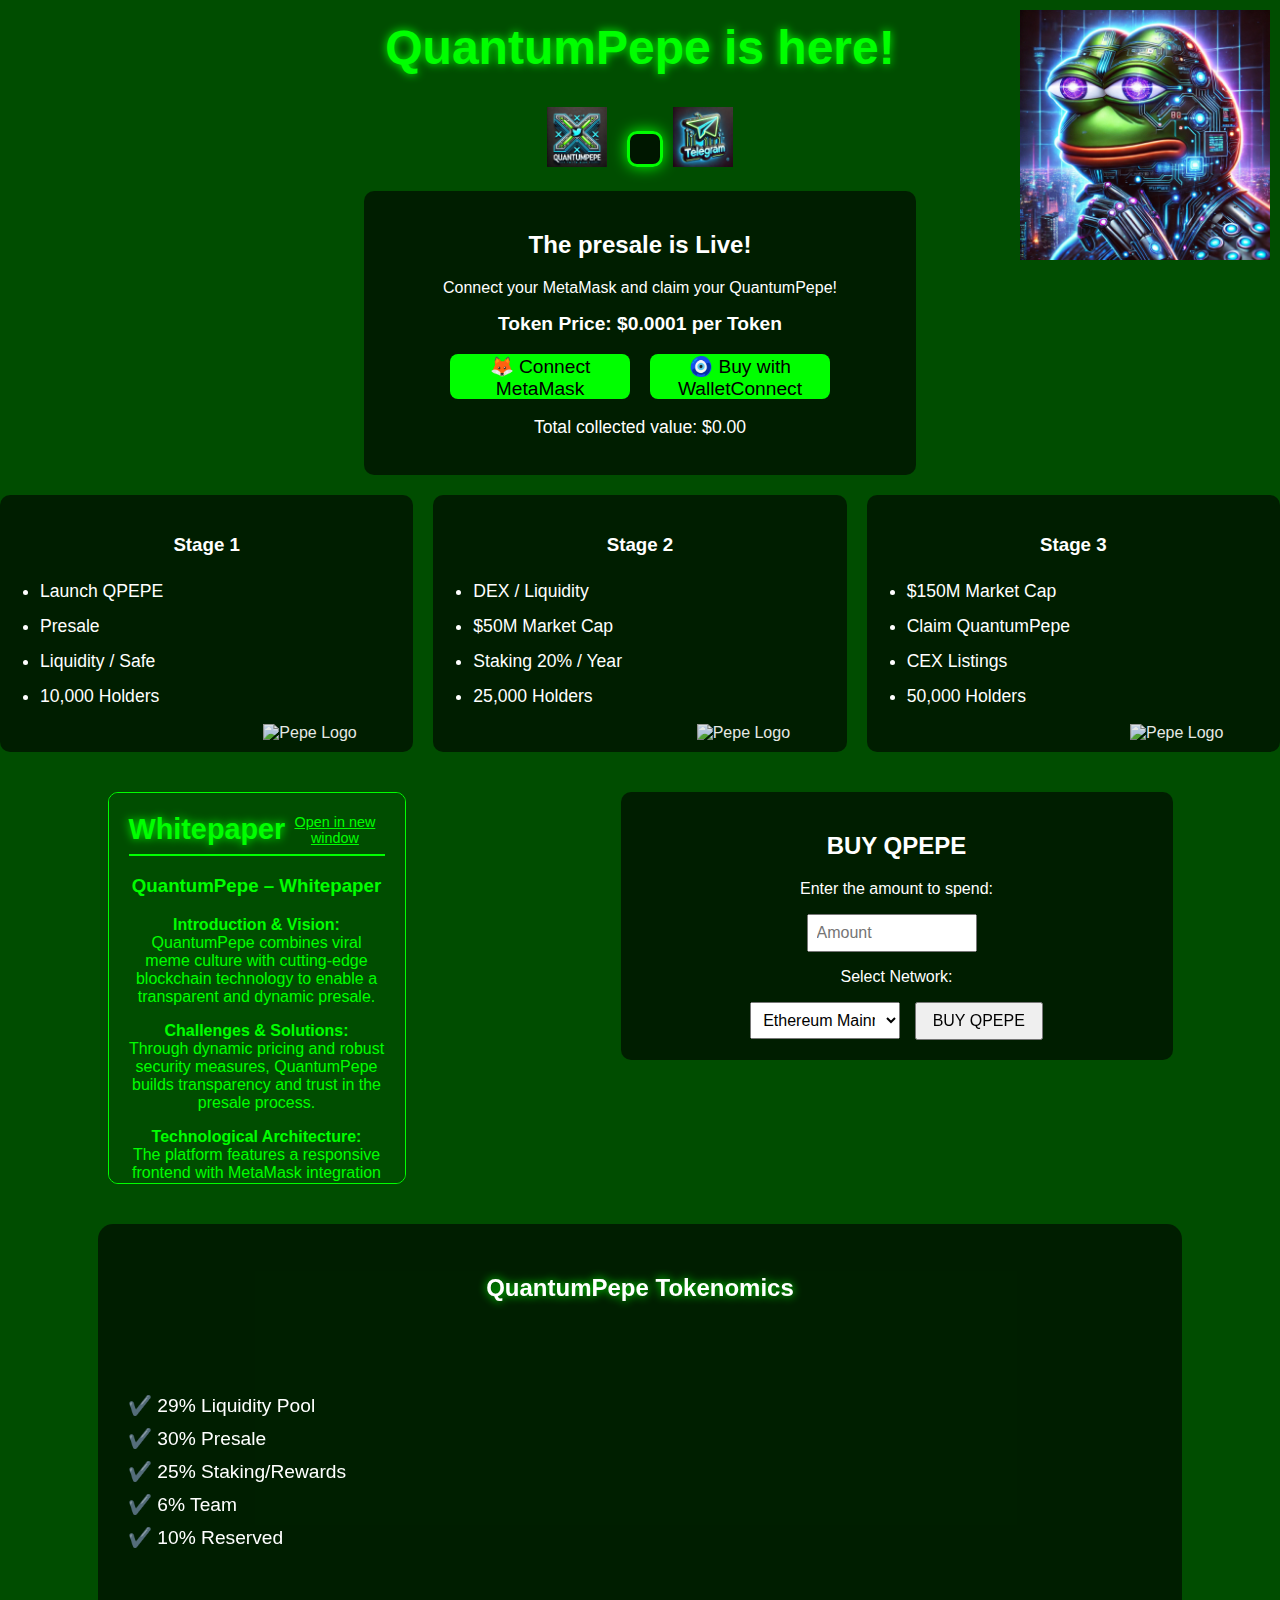
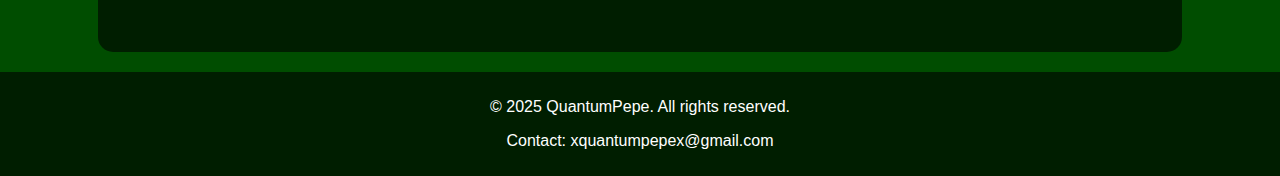
==== index.html @ cd9096f9 "Update index.html" ====
<!DOCTYPE html>
<html lang="en">
<head>
  <meta charset="UTF-8">
  <meta name="viewport" content="width=device-width, initial-scale=1.0">
  <title>QuantumPepe Presale</title>
  <link rel="stylesheet" href="styles.css">
  <script src="https://cdn.jsdelivr.net/npm/ethers@6.6.2/dist/ethers.umd.min.js"></script>
  <style>
    /* --- Ihre vorhandenen Styles --- */
    #contest-info h3 {
      color: #00ff00;
      text-shadow: 0 0 10px #00ff00;
      font-size: 1.3em;
      margin-bottom: 10px;
    }
    /* Mobile hint for MetaMask users */
    #mobile-hint {
      display: none;
      background: rgba(255,255,0,0.2);
      color: #000;
      padding: 5px;
      margin: 10px;
      border-radius: 5px;
      font-size: 0.9em;
    }
    body {
      background-color: #004d00;
      color: #ffffff;
      font-family: 'Orbitron', sans-serif;
      text-align: center;
      margin: 0;
      padding: 0;
    }
    .ai-title {
      font-size: 3em;
      text-shadow: 0 0 10px #00ff00;
      margin-top: 20px;
      color: #00ff00;
    }
    .pepe-logo {
      position: absolute;
      top: 10px;
      right: 10px;
      width: 250px;
      height: auto;
      z-index: 1000;
    }
    .presale {
      background: rgba(0, 0, 0, 0.6);
      padding: 20px;
      border-radius: 10px;
      margin: 20px auto;
      width: 40%;
      text-align: center;
      position: relative;
    }
    #metamaskQR {
      position: absolute;
      bottom: 10px;
      left: 10px;
    }
    .wallet-buttons {
      display: flex;
      justify-content: center;
      gap: 10px;
      margin-top: 10px;
      flex-wrap: wrap;
    }
    .wallet-button {
      width: 180px;
      height: 45px;
      font-size: 1.2em;
      border-radius: 8px;
      border: none;
      cursor: pointer;
    }
    #metamaskButton {
      background: #00ff00;
      color: #000;
    }
    #metamaskButton:hover {
      background: #33ff33;
    }
    .fund-info {
      margin-top: 10px;
      font-size: 1.1em;
    }
    .token-price {
      margin-top: 10px;
      font-size: 1.2em;
      font-weight: bold;
    }
    .stages {
      display: flex;
      justify-content: center;
      gap: 20px;
      margin-top: 20px;
    }
    .stage {
      background: rgba(0, 0, 0, 0.6);
      padding: 20px;
      border-radius: 10px;
      width: 30%;
      text-align: left;
      position: relative;
    }
    .stage h3 {
      text-align: center;
      margin-bottom: 10px;
    }
    .stage ul {
      list-style-type: disc;
      padding-left: 20px;
      line-height: 2em;
      font-size: 1.1em;
    }
    .stage-pepe {
      position: absolute;
      bottom: 10px;
      right: 10px;
      width: 140px;
      height: auto;
      opacity: 0.9;
    }
    #purchase-and-whitepaper-wrapper {
      display: flex;
      flex-wrap: wrap;
      justify-content: space-around;
      align-items: flex-start;
      margin: 20px auto;
    }
    #whitepaper-container {
      background: #004d00;
      color: #00ff00;
      font-family: 'Orbitron', sans-serif;
      border: 1px solid #00ff00;
      border-radius: 10px;
      width: 20%;
      padding: 20px;
      max-height: 350px;
      overflow-y: auto;
      margin: 20px;
    }
    #purchaseSection {
      background: rgba(0, 0, 0, 0.6);
      padding: 20px;
      border-radius: 10px;
      margin: 20px;
      width: 40%;
      text-align: center;
    }
    #purchaseSection input,
    #purchaseSection select {
      font-size: 1em;
      padding: 8px;
      margin-right: 10px;
      width: 150px;
    }
    #purchaseSection button {
      font-size: 1em;
      padding: 8px 16px;
      cursor: pointer;
    }
    .tokenomics {
      background: rgba(0, 0, 0, 0.6);
      padding: 30px;
      border-radius: 15px;
      margin: 20px auto;
      width: 80%;
      text-align: center;
    }
    .tokenomics h2 {
      text-shadow: 0 0 10px #00ff00;
    }
    .tokenomics-content {
      display: flex;
      justify-content: space-between;
      align-items: center;
    }
    .tokenomics-info ul {
      list-style: none;
      padding: 0;
      text-align: left;
    }
    .tokenomics-info li {
      font-size: 1.2em;
      margin: 10px 0;
    }
    .tokenomics-chart {
      width: 300px;
      height: 300px;
    }
    footer {
      margin-top: 20px;
      padding: 10px;
      background: rgba(0, 0, 0, 0.6);
      text-align: center;
    }
    #countdown {
      font-size: 2rem;
      font-weight: bold;
      padding: 15px;
      border: 3px solid #0f0;
      display: inline-block;
      border-radius: 10px;
      background-color: rgba(0, 0, 0, 0.7);
      box-shadow: 0 0 15px #0f0;
      margin-top: 20px;
    }
    #countdown-container {
      display: flex;
      align-items: center;
      justify-content: center;
      gap: 10px;
    }
    #telegram-link img {
      width: 60px;
      height: auto;
    }
    @media (max-width: 768px) {
      #contest-info {
        position: static;
        width: 90%;
        margin: 10px auto;
        left: auto;
        top: auto;
        max-height: none;
      }
      .presale, #purchaseSection, #whitepaper-container {
        width: 90%;
      }
      .stages {
        flex-direction: column;
      }
      .stage {
        width: 90%;
        margin-bottom: 20px;
      }
      .ai-title {
        font-size: 2em;
      }
      .wallet-button {
        width: 150px;
        height: 40px;
        font-size: 1em;
      }
      #mobile-hint {
        display: block;
      }
      .pepe-logo {
        display: none;
      }
      .tokenomics-content {
        flex-direction: column;
        align-items: center;
      }
      .tokenomics-info,
      .tokenomics-chart {
        width: 100%;
        margin-bottom: 20px;
      }
      .tokenomics-chart canvas {
        max-width: 280px;
        max-height: 280px;
      }
    }
  </style>
  <!-- Twitter conversion tracking base code -->
<script>
!function(e,t,n,s,u,a){e.twq||(s=e.twq=function(){s.exe?s.exe.apply(s,arguments):s.queue.push(arguments);
},s.version='1.1',s.queue=[],u=t.createElement(n),u.async=!0,u.src='https://static.ads-twitter.com/uwt.js',
a=t.getElementsByTagName(n)[0],a.parentNode.insertBefore(u,a))}(window,document,'script');
twq('config','pa3tm');
</script>
<!-- End Twitter conversion tracking base code -->
</head>
<body>
  <!-- Mobile hint for MetaMask users -->
  <div id="mobile-hint">
  
  </div>
  <header>
    <h1 class="ai-title">QuantumPepe is here!</h1>
    <div id="countdown-container">
      <a href="https://x.com/fabrizio3030?t=4LawbrjPH2WsOxY21StZ3g&s=35" target="_blank" class="x-logo" style="margin-right: 10px;">
        <img src="logo7.png" alt="X Logo" style="width:60px; height:auto;">
      </a>
      <div id="countdown"></div>
      <a href="https://t.me/+FThl7_r3O3JkZTc8" target="_blank" id="telegram-link">
        <img src="logo5.png" alt="Telegram Logo" style="width:60px; height:auto;">
      </a>
    </div>
    <img src="logo.webp" alt="QuantumPepe Logo" class="pepe-logo">
  </header>
  <main>
    <!-- Presale Section -->
    <section class="presale">
      <h2>The presale is Live!</h2>
      <p>Connect your MetaMask and claim your QuantumPepe!</p>
      <p class="token-price">Token Price: $0.0001 per Token</p>
     <div class="wallet-buttons">
       <button id="metamaskButton" class="wallet-button" style="background: #00ff00; color: #000;">
         🦊 Connect MetaMask
      </button>
      <button onclick="window.open('https://quantumpepe.github.io/walletconnect-dapp/', '_blank')"
        id="walletconnectButton"
        class="wallet-button"
        style="background: #00ff00; color: #000; margin-left: 10px;">
       🧿 Buy with WalletConnect
     </button>
     </div>

        

      </div>
     <div class="fund-info">
  <!-- Neuer Text für Kapitalanzeige -->
  <p>Total collected value: <span id="capitalValue">$0.00</span></p>
</div>

    </section>
    <!-- Stages Section -->
    <section class="stages">
      <div class="stage">
        <h3>Stage 1</h3>
        <ul>
          <li>Launch QPEPE</li>
          <li>Presale</li>
          <li>Liquidity / Safe</li>
          <li>10,000 Holders</li>
        </ul>
        <img src="img/logo1.png" alt="Pepe Logo" class="stage-pepe">
      </div>
      <div class="stage">
        <h3>Stage 2</h3>
        <ul>
          <li>DEX / Liquidity</li>
          <li>$50M Market Cap</li>
          <li>Staking 20% / Year</li>
          <li>25,000 Holders</li>
        </ul>
        <img src="img/logo2.png" alt="Pepe Logo" class="stage-pepe">
      </div>
      <div class="stage">
        <h3>Stage 3</h3>
        <ul>
          <li>$150M Market Cap</li>
          <li>Claim QuantumPepe</li>
          <li>CEX Listings</li>
          <li>50,000 Holders</li>
        </ul>
        <img src="img/logo3.png" alt="Pepe Logo" class="stage-pepe">
      </div>
    </section>
    <!-- Purchase and Whitepaper Section -->
    <div id="purchase-and-whitepaper-wrapper">
      <div id="whitepaper-container">
        <div style="display: flex; justify-content: space-between; align-items: center;">
          <h2 style="margin: 0; font-size: 1.8em; text-shadow: 0 0 10px #00ff00;">Whitepaper</h2>
          <a href="whitepaper.html" target="_blank" style="color: #00ff00; text-decoration: underline; font-size: 0.9em;">Open in new window</a>
        </div>
        <hr style="border: 1px solid #00ff00;">
        <div id="whitepaper-content">
          <h3>QuantumPepe – Whitepaper</h3>
          <p><strong>Introduction & Vision:</strong><br>
             QuantumPepe combines viral meme culture with cutting-edge blockchain technology to enable a transparent and dynamic presale.</p>
          <p><strong>Challenges & Solutions:</strong><br>
             Through dynamic pricing and robust security measures, QuantumPepe builds transparency and trust in the presale process.</p>
          <p><strong>Technological Architecture:</strong><br>
             The platform features a responsive frontend with MetaMask integration alongside a smart contract that implements the presale mechanism (including phased price increases).</p>
          <p><strong>Tokenomics & Distribution:</strong><br>
             Total supply: 1,000,000,000,000 QPEPE. Distribution: 29% Presale, 30% Liquidity, 25% Staking, 6% Team, 10% Reserved.</p>
          <p><strong>Smart-Contract:</strong><br>
            The contract is structured in such a way that all tokens remain in the contract except for the 6% for the team, which goes to the team wallet. The liquidity from the presales is also fixed in the contract with 85% going into liquidity and cannot be moved. The remaining 15% is for further development to drive the project forward. Everything is firmly anchored in the contract. We attach great importance to transparency.</p>
          <p><strong>Staking with 20% for 1 year:</strong><br>
            The staking is set up with 20% rewards per year, but this will only be activated later. The staking runs for a maximum of 1 year or until the pool is empty, but it is quite possible that the claiming will be released earlier, this depends on many factors.</p>
          <p><strong>Roadmap & Development:</strong><br>
             A multi-phase development from the presale stage, through DEX integrations, to CEX listings and international expansion.</p>
          <p><strong>Security & Audits:</strong><br>
             Utilizes proven OpenZeppelin standards, reliable price feeds, and regular external audits for enhanced security.</p>
          <p><strong>Mechanisms:</strong><br>
             No fees, just a function to maybe burn a few tokens later.</p>
          <p><strong>Conclusion:</strong><br>
             QuantumPepe sets new standards by combining meme culture with blockchain technology – transparent, secure, and innovative.</p>
          <p>For more details, of ( Right Exclusion) please refer to the full version of the whitepaper.</p>
        </div>
      </div>
      <!-- Purchase Section -->
      <section id="purchaseSection">
        <h2>BUY QPEPE</h2>
        <p>Enter the amount to spend:</p>
        <input type="text" id="buyAmount" placeholder="Amount"/>
        <p>Select Network:</p>
        <select id="networkSelect">
          <option value="1">Ethereum Mainnet</option>
          <option value="137">Polygon (Matic)</option>
          <option value="56">Binance Smart Chain</option>
        </select>
        <button id="buyTokensButton">BUY QPEPE</button>
      </section>
    </div>
    <!-- Tokenomics Section -->
    <section class="tokenomics">
      <h2>QuantumPepe Tokenomics</h2>
      <div class="tokenomics-content">
        <div class="tokenomics-info">
          <ul>
            <li>✔️ 29% Liquidity Pool</li>
            <li>✔️ 30% Presale</li>
            <li>✔️ 25% Staking/Rewards</li>
            <li>✔️  6% Team</li>
            <li>✔️ 10% Reserved</li>
          </ul>
        </div>
        <div class="tokenomics-chart">
          <canvas id="tokenomicsChart"></canvas>
        </div>
      </div>
    </section>
  </main>
  <footer>
    <p>&copy; 2025 QuantumPepe. All rights reserved.</p>
    <p>Contact: xquantumpepex@gmail.com</p>
  </footer>
  <!-- Externe Scripts -->
  <script src="https://cdn.jsdelivr.net/npm/chart.js"></script>
  <script src="https://cdn.jsdelivr.net/npm/ethers@5.7.2/dist/ethers.umd.min.js"></script>
  <script src="https://cdnjs.cloudflare.com/ajax/libs/qrcodejs/1.0.0/qrcode.min.js"></script>
  <script>
    // Globaler MetaMask-Provider und Statusanzeige
    let currentProvider = null;
    const statusEl = document.createElement("p");
    statusEl.id = "status";
    statusEl.style.marginTop = "10px";
    document.body.insertBefore(statusEl, document.body.firstChild);
  
    // MetaMask Connect/Disconnect Button
    const metamaskButton = document.getElementById("metamaskButton");
    metamaskButton.addEventListener("click", () => {
      if (!currentProvider) {
        connectMetaMask();
      } else {
        disconnectMetaMask();
      }
    });
  
    async function connectMetaMask() {
      if (!window.ethereum) {
        statusEl.textContent = "MetaMask not found. Please install MetaMask.";
        return;
      }
      try {
        await window.ethereum.request({ method: "eth_requestAccounts" });
        currentProvider = window.ethereum;
        const ethersProvider = new ethers.providers.Web3Provider(window.ethereum);
        const signer = ethersProvider.getSigner();
        const address = await signer.getAddress();
        statusEl.textContent = "MetaMask connected: " + address;
  
        metamaskButton.textContent = "Disconnect";
        metamaskButton.style.backgroundColor = "red";
  
        updatePresaleFunds();
      } catch (error) {
        console.error("MetaMask connection failed:", error);
        statusEl.textContent = "MetaMask connection failed.";
      }
    }
  
    function disconnectMetaMask() {
      currentProvider = null;
      statusEl.textContent = "MetaMask disconnected.";
      metamaskButton.textContent = "Connect MetaMask";
      metamaskButton.style.backgroundColor = "#00ff00";
    }
  
    // Contract-Adressen pro Netzwerk (für den Kauf)
     const contractAddresses = {
      1: "0x7E0A6F03060357828DD41B0e5a49c2A201DC8798", // Ethereum Mainnet
      137: "0x57f5e0DDa1ddfdbBa469bCD6b6f90db5dE4ce69A", // Polygon
      56: "0x7E0A6F03060357828DD41B0e5a49c2A201DC8798"  // Binance Smart Chain
    };
  
    // ABI des Smart Contracts (wie bereitgestellt)
    const contractABI = [
      {
        "inputs": [
          { "internalType": "address", "name": "spender", "type": "address" },
          { "internalType": "uint256", "name": "value", "type": "uint256" }
        ],
        "name": "approve",
        "outputs": [
          { "internalType": "bool", "name": "", "type": "bool" }
        ],
        "stateMutability": "nonpayable",
        "type": "function"
      },
      {
        "inputs": [
          { "internalType": "uint256", "name": "value", "type": "uint256" }
        ],
        "name": "burn",
        "outputs": [],
        "stateMutability": "nonpayable",
        "type": "function"
      },
      {
        "inputs": [
          { "internalType": "address", "name": "account", "type": "address" },
          { "internalType": "uint256", "name": "value", "type": "uint256" }
        ],
        "name": "burnFrom",
        "outputs": [],
        "stateMutability": "nonpayable",
        "type": "function"
      },
      {
        "inputs": [
          { "internalType": "uint256", "name": "amount", "type": "uint256" }
        ],
        "name": "burnReservedTokens",
        "outputs": [],
        "stateMutability": "nonpayable",
        "type": "function"
      },
      {
        "inputs": [],
        "name": "buyTokens",
        "outputs": [],
        "stateMutability": "payable",
        "type": "function"
      },
      {
        "inputs": [],
        "name": "claimRewards",
        "outputs": [],
        "stateMutability": "nonpayable",
        "type": "function"
      },
      {
        "inputs": [],
        "name": "endPresaleManually",
        "outputs": [],
        "stateMutability": "nonpayable",
        "type": "function"
      },
      {
        "inputs": [
          { "internalType": "address", "name": "to", "type": "address" },
          { "internalType": "uint256", "name": "amount", "type": "uint256" }
        ],
        "name": "manageReservedTokens",
        "outputs": [],
        "stateMutability": "nonpayable",
        "type": "function"
      },
      {
        "inputs": [],
        "name": "manualActivatePresale",
        "outputs": [],
        "stateMutability": "nonpayable",
        "type": "function"
      },
      {
        "inputs": [
          { "internalType": "contract IUniswapV2Router02", "name": "router", "type": "address" },
          { "internalType": "uint256", "name": "tokenAmount", "type": "uint256" },
          { "internalType": "uint256", "name": "nativeAmount", "type": "uint256" }
        ],
        "name": "manualAddLiquidityCustom",
        "outputs": [],
        "stateMutability": "payable",
        "type": "function"
      },
      {
        "inputs": [],
        "name": "ownerDisableClaim",
        "outputs": [],
        "stateMutability": "nonpayable",
        "type": "function"
      },
      {
        "inputs": [],
        "name": "ownerEnableClaim",
        "outputs": [],
        "stateMutability": "nonpayable",
        "type": "function"
      },
      {
        "inputs": [],
        "name": "ownerEndStaking",
        "outputs": [],
        "stateMutability": "nonpayable",
        "type": "function"
      },
      {
        "inputs": [],
        "name": "ownerStartStaking",
        "outputs": [],
        "stateMutability": "nonpayable",
        "type": "function"
      },
      {
        "inputs": [],
        "name": "renounceOwnership",
        "outputs": [],
        "stateMutability": "nonpayable",
        "type": "function"
      },
      {
        "inputs": [
          { "internalType": "address", "name": "pair", "type": "address" },
          { "internalType": "bool", "name": "value", "type": "bool" }
        ],
        "name": "setAutomatedMarketMakerPair",
        "outputs": [],
        "stateMutability": "nonpayable",
        "type": "function"
      },
      {
        "inputs": [
          { "internalType": "uint256", "name": "amount", "type": "uint256" }
        ],
        "name": "stakeTokens",
        "outputs": [],
        "stateMutability": "nonpayable",
        "type": "function"
      },
      {
        "inputs": [
          { "internalType": "address", "name": "to", "type": "address" },
          { "internalType": "uint256", "name": "value", "type": "uint256" }
        ],
        "name": "transfer",
        "outputs": [
          { "internalType": "bool", "name": "", "type": "bool" }
        ],
        "stateMutability": "nonpayable",
        "type": "function"
      },
      {
        "inputs": [
          { "internalType": "address", "name": "from", "type": "address" },
          { "internalType": "address", "name": "to", "type": "address" },
          { "internalType": "uint256", "name": "value", "type": "uint256" }
        ],
        "name": "transferFrom",
        "outputs": [
          { "internalType": "bool", "name": "", "type": "bool" }
        ],
        "stateMutability": "nonpayable",
        "type": "function"
      },
      {
        "inputs": [
          { "internalType": "address", "name": "newOwner", "type": "address" }
        ],
        "name": "transferOwnership",
        "outputs": [],
        "stateMutability": "nonpayable",
        "type": "function"
      },
      {
        "inputs": [
          { "internalType": "address", "name": "_teamWallet", "type": "address" },
          { "internalType": "address", "name": "_uniswapRouter", "type": "address" },
          { "internalType": "address", "name": "_pancakeswapRouter", "type": "address" },
          { "internalType": "address", "name": "_quickswapRouter", "type": "address" },
          { "internalType": "address", "name": "_priceFeedAddress", "type": "address" }
        ],
        "stateMutability": "nonpayable",
        "type": "constructor"
      },
      {
        "inputs": [],
        "name": "totalCollected",
        "outputs": [
          { "internalType": "uint256", "name": "", "type": "uint256" }
        ],
        "stateMutability": "view",
        "type": "function"
      }
    ];
  
    // Diese Funktion summiert die gesammelten Beträge von ETH, BNB und POL und zeigt den Gesamtwert an.
    async function updatePresaleFunds() {
      try {
        const providers = {
          ETH: new ethers.providers.JsonRpcProvider("https://eth.llamarpc.com"),
          BNB: new ethers.providers.JsonRpcProvider("https://bsc-dataseed1.binance.org/"),
          POL: new ethers.providers.JsonRpcProvider("https://polygon-rpc.com")
        };
  
        const addresses = {
          ETH: "0x7E0A6F03060357828DD41B0e5a49c2A201DC8798",
          BNB: "0x7E0A6F03060357828DD41B0e5a49c2A201DC8798",
          POL: "0x57f5e0DDa1ddfdbBa469bCD6b6f90db5dE4ce69A"
        };
  
        let totalCollectedSum = 0;
  
        for (const [chain, provider] of Object.entries(providers)) {
          const contract = new ethers.Contract(addresses[chain], contractABI, provider);
          const collectedWei = await contract.totalCollected();
          const collectedAmount = parseFloat(ethers.utils.formatEther(collectedWei));
          totalCollectedSum += collectedAmount;
        }
  
        document.getElementById("total-collected").textContent = `${totalCollectedSum.toFixed(2)} QPEPE sold`;
      } catch (error) {
        console.error("Fehler beim Abrufen der Presale-Daten:", error);
      }
    }
  
    async function purchaseTokens() {
      if (!currentProvider) {
        alert("Please connect your wallet first!");
        return;
      }
      try {
        const ethersProvider = new ethers.providers.Web3Provider(currentProvider);
        const signer = ethersProvider.getSigner();
        const selectedChainId = document.getElementById("networkSelect").value;
        const contractAddress = contractAddresses[selectedChainId];
        if (!contractAddress) {
          alert("Unsupported network. Please choose Ethereum, Polygon, or Binance Smart Chain.");
          return;
        }
        const contract = new ethers.Contract(contractAddress, contractABI, signer);
        const amount = document.getElementById("buyAmount").value;
        if (!amount || isNaN(amount)) {
          alert("Please enter a valid amount in ETH/BNB/etc.");
          return;
        }
        const tx = await contract.buyTokens({
          value: ethers.utils.parseEther(amount),
          gasLimit: 300000
        });
        alert("Transaction sent. Waiting for confirmation...");
        await tx.wait();
        alert("Tokens purchased successfully!");
        updatePresaleFunds();
      } catch (error) {
        console.error("Error buying tokens:", error);
        alert("Token purchase failed. See console for details.");
      }
    }
  
    document.getElementById("buyTokensButton").addEventListener("click", purchaseTokens);
  
    const ctx = document.getElementById("tokenomicsChart")?.getContext("2d");
    if (ctx) {
      new Chart(ctx, {
        type: "doughnut",
        data: {
          labels: ["Liquidity/Pool", "Presale", "Staking/Rewards", "Team", "Reserved"],
          datasets: [{
            data: [29, 30, 25, 6, 10],
            backgroundColor: ["#28a745", "#007bff", "#ffca28", "#dc3545", "#FF0000"],
          }]
        }
      });
    }
  
    function updateCountdown() {
      const presaleStart = new Date("Marz 01, 2025 12:00:00").getTime();
      const now = new Date().getTime();
      const timeLeft = presaleStart - now;
      if (timeLeft <= 0) {
        document.getElementById("countdown").innerHTML = "🔥 Presale Start! 🔥";
        return;
      }
      const days = Math.floor(timeLeft / (1000 * 60 * 60 * 24));
      const hours = Math.floor((timeLeft % (1000 * 60 * 60 * 24)) / (1000 * 60 * 60));
      const minutes = Math.floor((timeLeft % (1000 * 60 * 60)) / (1000 * 60));
      const seconds = Math.floor((timeLeft % (1000 * 60)) / 1000);
      document.getElementById("countdown").innerHTML =
        `${days} Tage, ${hours} Stunden, ${minutes} Minuten, ${seconds} Sekunden`;
    }
    setInterval(updateCountdown, 1000);
    updateCountdown();
  
    new QRCode(document.getElementById("metamaskQR"), {
      text: "https://quantumpepe.github.io/",
      width: 80,
      height: 80
    });
  
    window.onload = async () => {
      await updatePresaleFunds();
      setInterval(updatePresaleFunds, 60000);
    };
  </script>
<script>
  
    "function totalCollected() view returns (uint256)"
  

   contractAddresses = {
    ETH: "0x7E20F6A03065372880D41B0e5a49c2A201DC8798",   // Ethereum Mainnet
    BNB: "0x7E20F6A03065372880D41B0e5a49c2A201DC8798",   // Binance Smart Chain
    POL: "0x57f5e0Dda1ddfdbBa469bCDb6bf90db5dE4ce69A"    // Polygon
  };

  const providers = {
    ETH: new ethers.providers.JsonRpcProvider("https://eth.llamarpc.com"),
    BNB: new ethers.providers.JsonRpcProvider("https://bsc-dataseed1.binance.org/"),
    POL: new ethers.providers.JsonRpcProvider("https://polygon-rpc.com/")
  };

  async function updatePresaleFunds() {
    try {
      let totalUSD = 0;

      for (const chain in contractAddresses) {
        const address = contractAddresses[chain];
        const provider = providers[chain];
        const contract = new ethers.Contract(address, contractABI, provider);

        const raw = await contract.totalCollected();
        const amount = Number(ethers.formatUnits(raw, 18));

        totalUSD += amount;
      }

      const display = document.getElementById("capitalValue");
      if (display) {
        display.textContent = `$${totalUSD.toFixed(2)} USD`;
      }
    } catch (err) {
      console.error("Fehler beim Abrufen der Presale-Daten:", err);
    }
  }

  window.addEventListener("DOMContentLoaded", () => {
    updatePresaleFunds();
    setInterval(updatePresaleFunds, 10000); // alle 10 Sekunden aktualisieren
  });
</script>



  
</body>
</html>
---- styles.css ----
body {
  background-color: #004d00;
  color: #ffffff;
  font-family: 'Orbitron', sans-serif;
  text-align: center;
  margin: 0;
  padding: 0;
}

.wallet-button {
  width: 180px;
  height: 45px;
  font-size: 1.2em;
  border-radius: 8px;
  border: none;
  cursor: pointer;
  background: #007bff;
  color: #fff;
}

.wallet-button:hover {
  background: #3399ff;
}
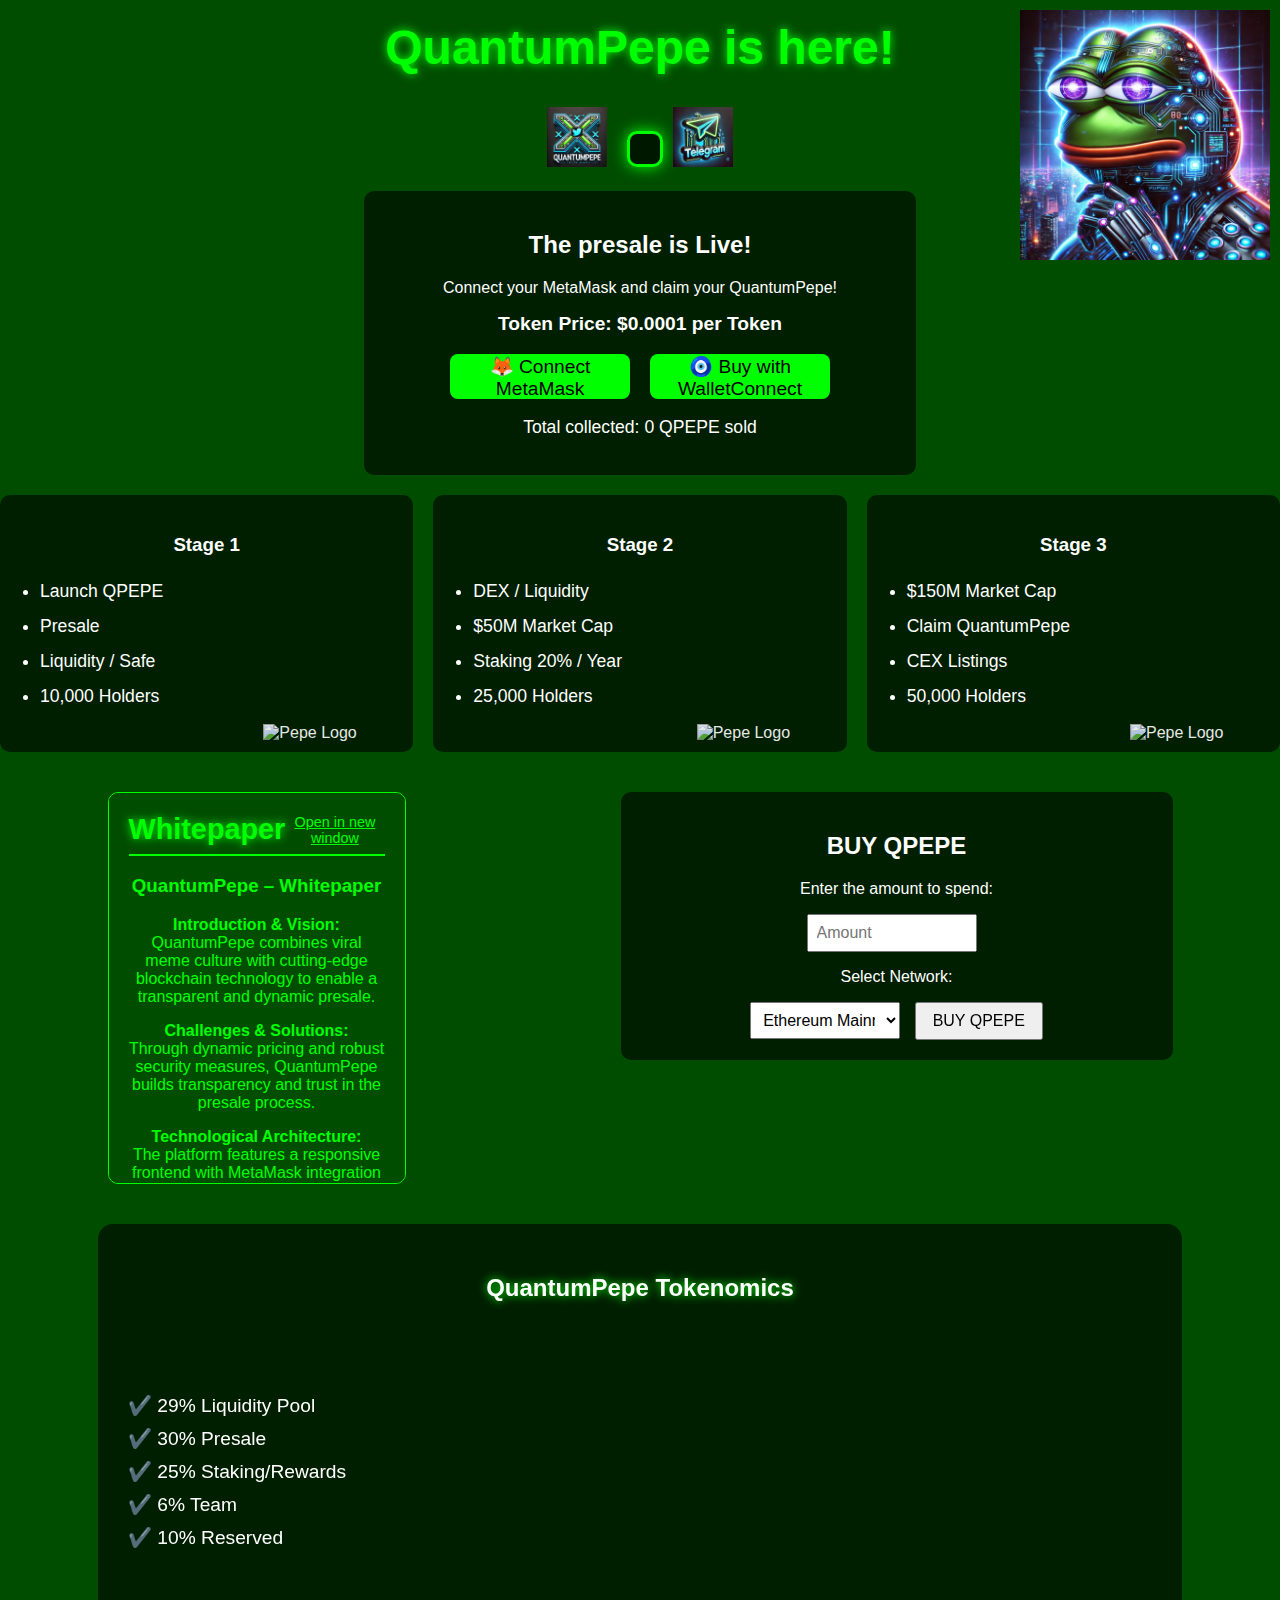
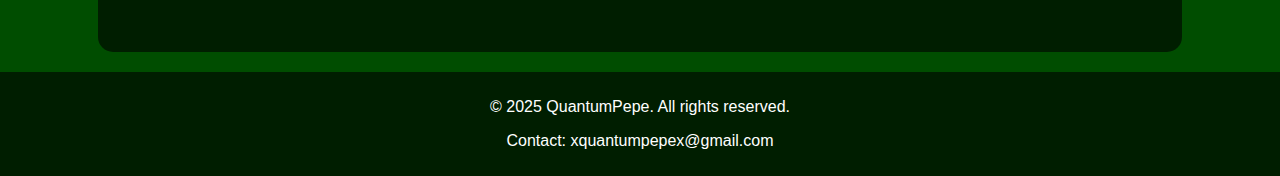
==== commit 9b872033: "Update index.html" ====
--- a/index.html
+++ b/index.html
@@ -5,7 +5,6 @@
   <meta name="viewport" content="width=device-width, initial-scale=1.0">
   <title>QuantumPepe Presale</title>
   <link rel="stylesheet" href="styles.css">
-  <script src="https://cdn.jsdelivr.net/npm/ethers@6.6.2/dist/ethers.umd.min.js"></script>
   <style>
     /* --- Ihre vorhandenen Styles --- */
     #contest-info h3 {
@@ -278,7 +277,7 @@
 <body>
   <!-- Mobile hint for MetaMask users -->
   <div id="mobile-hint">
-  
+    For proper wallet interaction on mobile, please open this site within the MetaMask in-app browser.
   </div>
   <header>
     <h1 class="ai-title">QuantumPepe is here!</h1>
@@ -314,11 +313,11 @@
         
 
       </div>
-     <div class="fund-info">
-  <!-- Neuer Text für Kapitalanzeige -->
-  <p>Total collected value: <span id="capitalValue">$0.00</span></p>
-</div>
-
+      <div class="fund-info">
+        <!-- Hier wird nur der gesamte Betrag angezeigt -->
+        <p>Total collected: <span id="total-collected">0 QPEPE sold</span></p>
+      </div>
+      
     </section>
     <!-- Stages Section -->
     <section class="stages">
@@ -476,7 +475,7 @@
     }
   
     // Contract-Adressen pro Netzwerk (für den Kauf)
-     const contractAddresses = {
+    const contractAddresses = {
       1: "0x7E0A6F03060357828DD41B0e5a49c2A201DC8798", // Ethereum Mainnet
       137: "0x57f5e0DDa1ddfdbBa469bCD6b6f90db5dE4ce69A", // Polygon
       56: "0x7E0A6F03060357828DD41B0e5a49c2A201DC8798"  // Binance Smart Chain
@@ -792,55 +791,5 @@
       setInterval(updatePresaleFunds, 60000);
     };
   </script>
-<script>
-  
-    "function totalCollected() view returns (uint256)"
-  
-
-   contractAddresses = {
-    ETH: "0x7E20F6A03065372880D41B0e5a49c2A201DC8798",   // Ethereum Mainnet
-    BNB: "0x7E20F6A03065372880D41B0e5a49c2A201DC8798",   // Binance Smart Chain
-    POL: "0x57f5e0Dda1ddfdbBa469bCDb6bf90db5dE4ce69A"    // Polygon
-  };
-
-  const providers = {
-    ETH: new ethers.providers.JsonRpcProvider("https://eth.llamarpc.com"),
-    BNB: new ethers.providers.JsonRpcProvider("https://bsc-dataseed1.binance.org/"),
-    POL: new ethers.providers.JsonRpcProvider("https://polygon-rpc.com/")
-  };
-
-  async function updatePresaleFunds() {
-    try {
-      let totalUSD = 0;
-
-      for (const chain in contractAddresses) {
-        const address = contractAddresses[chain];
-        const provider = providers[chain];
-        const contract = new ethers.Contract(address, contractABI, provider);
-
-        const raw = await contract.totalCollected();
-        const amount = Number(ethers.formatUnits(raw, 18));
-
-        totalUSD += amount;
-      }
-
-      const display = document.getElementById("capitalValue");
-      if (display) {
-        display.textContent = `$${totalUSD.toFixed(2)} USD`;
-      }
-    } catch (err) {
-      console.error("Fehler beim Abrufen der Presale-Daten:", err);
-    }
-  }
-
-  window.addEventListener("DOMContentLoaded", () => {
-    updatePresaleFunds();
-    setInterval(updatePresaleFunds, 10000); // alle 10 Sekunden aktualisieren
-  });
-</script>
-
-
-
-  
 </body>
 </html>
